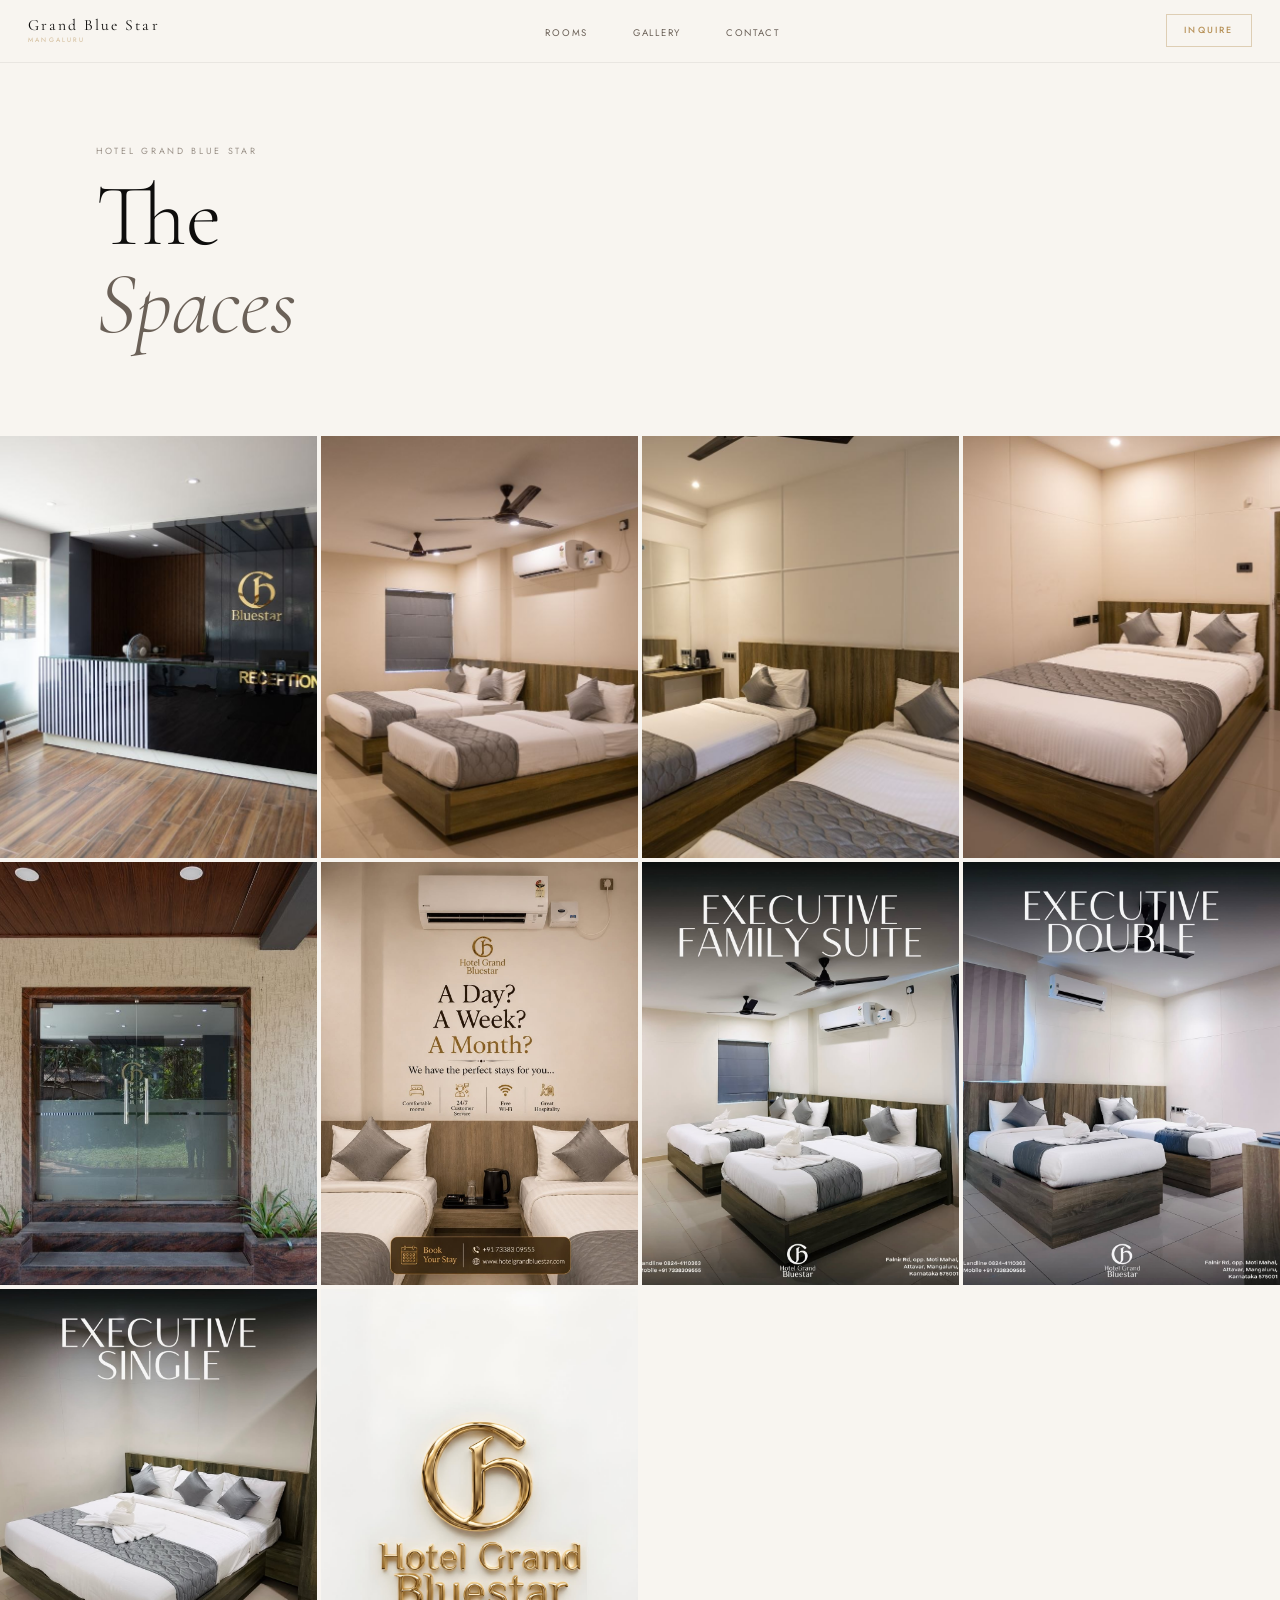
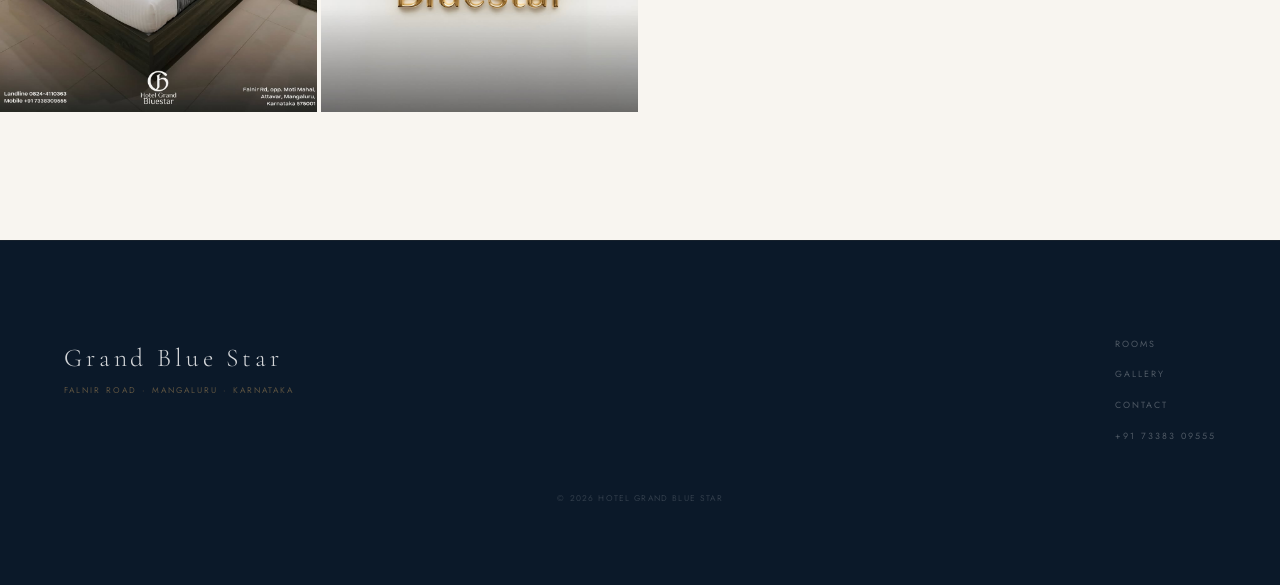
==== gallery.html @ 3f428240 "Rebuild: Multi-page luxury site with WhatsApp inquiry - Video hero replaces static crossfade on home" ====
<!DOCTYPE html>
<html lang="en">
<head>
  <meta charset="UTF-8">
  <meta name="viewport" content="width=device-width, initial-scale=1.0">
  <title>Gallery — Hotel Grand Blue Star</title>
  <meta name="description" content="A visual look inside Hotel Grand Blue Star, Mangaluru — rooms, spaces, and the atmosphere of a genuine coastal stay.">
  <link rel="preconnect" href="https://fonts.googleapis.com">
  <link rel="preconnect" href="https://fonts.gstatic.com" crossorigin>
  <link href="https://fonts.googleapis.com/css2?family=Cormorant+Garamond:ital,wght@0,300;0,400;1,300;1,400&family=Jost:wght@300;400;500&display=swap" rel="stylesheet">
  <link rel="icon" href="data:image/svg+xml,<svg xmlns='http://www.w3.org/2000/svg' viewBox='0 0 100 100'><rect width='100' height='100' rx='14' fill='%230B1929'/><text y='73' x='17' fill='%23B8935A' font-family='Georgia,serif' font-size='70' font-weight='300'>G</text></svg>">
  <link rel="stylesheet" href="styles.css">
</head>
<body>

  <header class="nav nav--solid" id="nav">
    <div class="nav-wrap">
      <a href="index.html" class="nav-brand">
        <span class="nav-name">Grand Blue Star</span>
        <span class="nav-place">Mangaluru</span>
      </a>
      <ul class="nav-desktop">
        <li><a href="rooms.html">Rooms</a></li>
        <li><a href="gallery.html" class="active">Gallery</a></li>
        <li><a href="contact.html">Contact</a></li>
      </ul>
      <div class="nav-right">
        <a href="contact.html" class="nav-inquire">Inquire</a>
        <button class="nav-menu" id="nav-menu" aria-label="Open menu">
          <span></span><span></span>
        </button>
      </div>
    </div>
  </header>

  <div class="nav-overlay" id="nav-overlay" aria-hidden="true">
    <button class="nav-overlay-close" id="nav-close">Close</button>
    <nav class="nav-overlay-links">
      <a href="index.html">Home</a>
      <a href="rooms.html">Rooms</a>
      <a href="gallery.html">Gallery</a>
      <a href="contact.html">Contact</a>
    </nav>
    <div class="nav-overlay-tel"><a href="tel:+917338309555">+91 73383 09555</a></div>
  </div>


  <!-- Page header -->
  <div class="pg-header page-start">
    <span class="label">Hotel Grand Blue Star</span>
    <h1 class="pg-title">The<br><em>Spaces</em></h1>
  </div>

  <!-- Gallery grid -->
  <div class="gl-grid">

    <figure class="gl-item">
      <img src="images/Hotel_Grand_Blue_Star.jpg"
           alt="Exterior of Hotel Grand Blue Star, Falnir Road, Mangaluru" loading="lazy">
    </figure>

    <figure class="gl-item">
      <img src="images/photo_2026-04-14_21-41-41.jpg"
           alt="Family Room at Hotel Grand Blue Star" loading="lazy">
    </figure>

    <figure class="gl-item">
      <img src="images/photo_2026-04-14_21-42-18.jpg"
           alt="Double Room at Hotel Grand Blue Star" loading="lazy">
    </figure>

    <figure class="gl-item">
      <img src="images/photo_2026-04-14_21-43-16.jpg"
           alt="Single Room at Hotel Grand Blue Star" loading="lazy">
    </figure>

    <figure class="gl-item">
      <img src="images/photo_2026-04-14_21-42-31.jpg"
           alt="Interior corridor at Hotel Grand Blue Star" loading="lazy">
    </figure>

    <figure class="gl-item">
      <img src="images/poster-1.jpg"
           alt="Hotel Grand Blue Star — a stay in comfort" loading="lazy">
    </figure>

    <figure class="gl-item">
      <img src="images/poster-2.jpg"
           alt="Premium comfort at Hotel Grand Blue Star" loading="lazy">
    </figure>

    <figure class="gl-item">
      <img src="images/poster-3.jpg"
           alt="Hotel Grand Blue Star — stay in style" loading="lazy">
    </figure>

    <figure class="gl-item">
      <img src="images/poster-4.jpg"
           alt="Hotel Grand Blue Star — Mangaluru hospitality" loading="lazy">
    </figure>

    <figure class="gl-item">
      <img src="images/poster-5.jpg"
           alt="Hotel Grand Blue Star — curated stays" loading="lazy">
    </figure>

  </div>


  <footer class="footer">
    <div class="footer-wrap">
      <div class="footer-brand">
        <span class="footer-name">Grand Blue Star</span>
        <span class="footer-sub">Falnir Road · Mangaluru · Karnataka</span>
      </div>
      <nav class="footer-nav">
        <a href="rooms.html">Rooms</a>
        <a href="gallery.html">Gallery</a>
        <a href="contact.html">Contact</a>
        <a href="tel:+917338309555">+91 73383 09555</a>
      </nav>
      <p class="footer-copy">&copy; 2026 Hotel Grand Blue Star</p>
    </div>
  </footer>

  <script>
    const overlay = document.getElementById('nav-overlay');
    document.getElementById('nav-menu').addEventListener('click', () => { overlay.classList.add('open'); overlay.removeAttribute('aria-hidden'); });
    document.getElementById('nav-close').addEventListener('click', () => { overlay.classList.remove('open'); overlay.setAttribute('aria-hidden', 'true'); });
    if (window.matchMedia('(prefers-reduced-motion: reduce)').matches) document.querySelectorAll('.reveal').forEach(el => el.classList.add('on'));
  </script>
</body>
</html>
---- styles.css ----
/* ═══════════════════════════════════════════════════════════════
   HOTEL GRAND BLUE STAR  —  Premium Boutique Hotel
   Mobile-First · Editorial · Minimal · Multi-Page
   ═══════════════════════════════════════════════════════════════ */

/* ── TOKENS ─────────────────────────────────────────────────── */
:root {
  --ink:    #0E0D0C;
  --paper:  #F8F5F0;
  --linen:  #EEEADF;
  --gold:   #B8935A;
  --fog:    #9A9188;
  --stone:  #6B6158;
  --dark:   #0B1929;

  --serif: 'Cormorant Garamond', Georgia, serif;
  --sans:  'Jost', system-ui, sans-serif;

  --ease:   cubic-bezier(0.16, 1, 0.3, 1);
  --smooth: cubic-bezier(0.25, 0.46, 0.45, 0.94);
}

/* ── RESET ──────────────────────────────────────────────────── */
*, *::before, *::after { margin: 0; padding: 0; box-sizing: border-box; }
html {
  scroll-behavior: smooth;
  font-size: 16px;
  -webkit-text-size-adjust: 100%;
  overflow-x: hidden;
}
body {
  font-family: var(--sans);
  background: var(--paper);
  color: var(--ink);
  line-height: 1.65;
  -webkit-font-smoothing: antialiased;
  -moz-osx-font-smoothing: grayscale;
  overflow-x: hidden;
}
img { display: block; max-width: 100%; object-fit: cover; }
a   { text-decoration: none; color: inherit; cursor: pointer; }
button { font-family: inherit; background: none; border: none; cursor: pointer; }

/* ── GLOBAL TYPE ────────────────────────────────────────────── */
.label {
  font-family: var(--sans);
  font-size: 0.56rem;
  font-weight: 400;
  letter-spacing: 0.3em;
  text-transform: uppercase;
  color: var(--fog);
  display: block;
}

/* The one and only link/button style */
.cta {
  display: inline-block;
  font-family: var(--sans);
  font-size: 0.58rem;
  font-weight: 500;
  letter-spacing: 0.24em;
  text-transform: uppercase;
  color: var(--gold);
  border-bottom: 1px solid rgba(184,147,90,0.3);
  padding-bottom: 0.2rem;
  transition: letter-spacing 0.4s var(--smooth), border-color 0.3s;
}
.cta:hover {
  letter-spacing: 0.32em;
  border-color: var(--gold);
  color: var(--gold);
}
.cta--light {
  color: rgba(255,255,255,0.75);
  border-bottom-color: rgba(255,255,255,0.25);
}
.cta--light:hover {
  color: #fff;
  border-color: rgba(255,255,255,0.7);
}

.gold-rule {
  width: 26px;
  height: 1px;
  background: var(--gold);
  margin: 1.6rem 0 2rem;
}

/* ── NAVIGATION ─────────────────────────────────────────────── */
.nav {
  position: fixed;
  top: 0; left: 0; right: 0;
  z-index: 300;
  padding: 1.4rem 1.75rem;
  transition: background 0.5s var(--smooth), padding 0.5s var(--smooth), box-shadow 0.5s;
}

.nav-wrap {
  max-width: 1500px;
  margin: 0 auto;
  display: flex;
  align-items: center;
  justify-content: space-between;
}

.nav-brand { display: flex; flex-direction: column; gap: 0.18rem; line-height: 1; }
.nav-name  {
  font-family: var(--serif);
  font-size: 0.98rem;
  font-weight: 400;
  letter-spacing: 0.13em;
  color: #fff;
  transition: color 0.5s;
}
.nav-place {
  font-family: var(--sans);
  font-size: 0.4rem;
  letter-spacing: 0.34em;
  text-transform: uppercase;
  color: rgba(184,147,90,0.6);
  display: none;
}

.nav-desktop { display: none; gap: 2.8rem; align-items: center; list-style: none; }
.nav-desktop a {
  font-family: var(--sans);
  font-size: 0.6rem;
  letter-spacing: 0.18em;
  text-transform: uppercase;
  color: rgba(255,255,255,0.62);
  transition: color 0.3s;
}
.nav-desktop a:hover,
.nav-desktop a.active { color: var(--gold); }

.nav-right { display: flex; align-items: center; gap: 1.25rem; }

.nav-inquire {
  font-family: var(--sans);
  font-size: 0.56rem;
  font-weight: 500;
  letter-spacing: 0.24em;
  text-transform: uppercase;
  color: var(--gold);
  border: 1px solid rgba(184,147,90,0.4);
  padding: 0.5rem 1.1rem;
  transition: background 0.3s, border-color 0.3s, color 0.3s;
  white-space: nowrap;
}
.nav-inquire:hover { background: var(--gold); border-color: var(--gold); color: var(--dark); }

/* Hamburger */
.nav-menu {
  display: flex;
  flex-direction: column;
  gap: 5px;
  padding: 4px;
}
.nav-menu span {
  display: block;
  width: 22px;
  height: 1px;
  background: rgba(255,255,255,0.7);
  transition: background 0.3s;
}
.nav-menu:hover span { background: var(--gold); }

/* Scrolled / solid state */
.nav--solid,
.nav.nav--solid {
  background: rgba(248, 245, 240, 0.97) !important;
  backdrop-filter: blur(22px);
  -webkit-backdrop-filter: blur(22px);
  padding: 0.9rem 1.75rem !important;
  box-shadow: 0 1px 0 rgba(0,0,0,0.06);
}
.nav--solid .nav-name,
.nav.nav--solid .nav-name  { color: var(--ink) !important; }
.nav--solid .nav-place,
.nav.nav--solid .nav-place { display: block; }
.nav--solid .nav-desktop a,
.nav.nav--solid .nav-desktop a { color: var(--stone) !important; }
.nav--solid .nav-desktop a:hover,
.nav.nav--solid .nav-desktop a:hover { color: var(--gold) !important; }
.nav--solid .nav-menu span,
.nav.nav--solid .nav-menu span { background: var(--ink); }

/* Mobile full-screen nav overlay */
.nav-overlay {
  position: fixed;
  inset: 0;
  z-index: 400;
  background: var(--dark);
  display: flex;
  flex-direction: column;
  justify-content: center;
  align-items: center;
  text-align: center;
  gap: 0;
  opacity: 0;
  visibility: hidden;
  transition: opacity 0.4s var(--smooth), visibility 0.4s;
}
.nav-overlay.open { opacity: 1; visibility: visible; }

.nav-overlay-close {
  position: absolute;
  top: 1.5rem;
  right: 1.75rem;
  font-family: var(--sans);
  font-size: 0.55rem;
  letter-spacing: 0.28em;
  text-transform: uppercase;
  color: rgba(255,255,255,0.4);
  transition: color 0.3s;
  padding: 0.5rem;
}
.nav-overlay-close:hover { color: var(--gold); }

.nav-overlay-links {
  display: flex;
  flex-direction: column;
  gap: 0.5rem;
}
.nav-overlay-links a {
  font-family: var(--serif);
  font-style: italic;
  font-size: clamp(2.5rem, 10vw, 4rem);
  font-weight: 300;
  color: rgba(255,255,255,0.75);
  letter-spacing: 0.02em;
  padding: 0.4rem 2rem;
  transition: color 0.3s;
}
.nav-overlay-links a:hover { color: var(--gold); }

.nav-overlay-tel {
  position: absolute;
  bottom: 2.5rem;
  font-family: var(--sans);
  font-size: 0.6rem;
  letter-spacing: 0.2em;
  color: rgba(255,255,255,0.28);
}
.nav-overlay-tel a:hover { color: var(--gold); }

/* ── FOOTER ─────────────────────────────────────────────────── */
.footer {
  background: var(--dark);
  padding: 5rem 1.75rem 4rem;
  border-top: 1px solid rgba(184,147,90,0.07);
}
.footer-wrap {
  max-width: 1500px;
  margin: 0 auto;
  display: flex;
  flex-direction: column;
  align-items: center;
  text-align: center;
  gap: 2.5rem;
}
.footer-name {
  display: block;
  font-family: var(--serif);
  font-size: 1.6rem;
  font-weight: 300;
  color: rgba(255,255,255,0.82);
  letter-spacing: 0.15em;
  margin-bottom: 0.3rem;
}
.footer-sub {
  display: block;
  font-size: 0.52rem;
  letter-spacing: 0.24em;
  text-transform: uppercase;
  color: rgba(184,147,90,0.48);
}
.footer-nav { display: flex; flex-wrap: wrap; justify-content: center; gap: 1.5rem 2.5rem; }
.footer-nav a {
  font-size: 0.56rem;
  letter-spacing: 0.22em;
  text-transform: uppercase;
  color: rgba(255,255,255,0.28);
  transition: color 0.3s;
}
.footer-nav a:hover { color: var(--gold); }
.footer-copy {
  font-size: 0.52rem;
  letter-spacing: 0.14em;
  color: rgba(255,255,255,0.16);
  text-transform: uppercase;
}

/* ── SCROLL REVEAL ──────────────────────────────────────────── */
.reveal {
  opacity: 0;
  transform: translateY(24px);
  transition: opacity 1.1s var(--ease), transform 1.1s var(--ease);
}
.reveal.on { opacity: 1; transform: translateY(0); }

/* ── INNER PAGE LAYOUT ──────────────────────────────────────── */
/* Padding for nav on non-hero pages */
.page-start { padding-top: 5rem; }

/* Page header section */
.pg-header {
  padding: 5.5rem 1.75rem 3.5rem;
  background: var(--paper);
}
.pg-header .label { margin-bottom: 0.8rem; }
.pg-title {
  font-family: var(--serif);
  font-size: clamp(3rem, 9vw, 5.5rem);
  font-weight: 300;
  color: var(--ink);
  line-height: 1.0;
}
.pg-title em { font-style: italic; color: var(--stone); }


/* ══════════════════════════════════════════════════════════════
   HOME PAGE
   ══════════════════════════════════════════════════════════════ */

/* ── HOME HERO (Video) ──────────────────────────────────────── */
.h-hero {
  position: relative;
  height: 100vh;
  height: 100svh;
  min-height: 640px;
  overflow: hidden;
  display: flex;
  align-items: center;
  justify-content: center;
}

.h-hero-media { position: absolute; inset: 0; z-index: 0; }
.h-hero-video {
  width: 100%;
  height: 100%;
  object-fit: cover;
  object-position: center;
}
.h-hero-veil {
  position: absolute;
  inset: 0;
  background:
    radial-gradient(ellipse at 50% 52%,
      rgba(8, 12, 22, 0.7) 0%,
      rgba(8, 12, 22, 0.35) 50%,
      rgba(8, 12, 22, 0.15) 100%),
    linear-gradient(
      to bottom,
      rgba(8,12,22,0.32) 0%,
      rgba(8,12,22,0.08) 38%,
      rgba(8,12,22,0.6)  100%
    );
}

.h-hero-body {
  position: relative;
  z-index: 1;
  text-align: center;
  padding: 0 1.75rem;
  display: flex;
  flex-direction: column;
  align-items: center;
  animation: fadeUp 1.2s var(--ease) 0.1s both;
}

@keyframes fadeUp {
  from { opacity: 0; transform: translateY(22px); }
  to   { opacity: 1; transform: translateY(0); }
}

.h-hero-place {
  font-family: var(--sans);
  font-size: 0.54rem;
  letter-spacing: 0.34em;
  text-transform: uppercase;
  color: rgba(184,147,90,0.78);
  margin-bottom: 1.8rem;
}

.h-hero-title {
  font-family: var(--serif);
  font-size: clamp(4.2rem, 17vw, 9.5rem);
  font-weight: 300;
  color: #fff;
  line-height: 0.92;
  letter-spacing: -0.01em;
  margin-bottom: 1.3rem;
}
.h-hero-title em {
  font-style: italic;
  display: block;
}

.h-hero-sub {
  font-family: var(--serif);
  font-style: italic;
  font-size: clamp(0.88rem, 2.5vw, 1.05rem);
  color: rgba(255,255,255,0.5);
  letter-spacing: 0.04em;
  margin-bottom: 2.8rem;
}

/* Scroll thread */
.h-hero-foot {
  position: absolute;
  bottom: 0;
  left: 50%;
  transform: translateX(-50%);
  z-index: 1;
  width: 1px;
  height: 54px;
  overflow: hidden;
}
.h-hero-foot::after {
  content: '';
  position: absolute;
  top: 0; left: 0;
  width: 100%; height: 100%;
  background: linear-gradient(to bottom, rgba(184,147,90,0.65), transparent);
  animation: drip 2.8s ease-in-out infinite;
}
@keyframes drip {
  0%   { clip-path: inset(0 0 100% 0); }
  46%  { clip-path: inset(0 0 0 0); }
  56%  { clip-path: inset(0 0 0 0); }
  100% { clip-path: inset(100% 0 0 0); }
}

/* ── HOME BRAND INTERLUDE ───────────────────────────────────── */
.h-brand {
  background: var(--paper);
  padding: 7rem 1.75rem 8rem;
}
.h-brand-inner {
  max-width: 580px;
}
.h-brand-head {
  font-family: var(--serif);
  font-style: italic;
  font-size: clamp(1.8rem, 6vw, 3rem);
  font-weight: 300;
  color: var(--ink);
  line-height: 1.38;
  margin-top: 0.6rem;
  margin-bottom: 1.8rem;
}
.h-brand-body {
  font-family: var(--sans);
  font-size: 0.88rem;
  font-weight: 300;
  color: var(--stone);
  line-height: 2.05;
  max-width: 440px;
  margin-bottom: 2.5rem;
}

/* ── HOME ROOMS PREVIEW ─────────────────────────────────────── */
.h-rooms {
  background: var(--linen);
  padding: 7rem 0 8rem;
}
.h-rooms-hd {
  padding: 0 1.75rem 4rem;
}

.h-rooms-grid {
  display: flex;
  flex-direction: column;
  gap: 2px;
}

.h-room {
  display: block;
  position: relative;
  overflow: hidden;
  background: var(--paper);
}
.h-room-img {
  width: 100%;
  aspect-ratio: 4 / 3;
  overflow: hidden;
}
.h-room-img img {
  width: 100%; height: 100%;
  transition: transform 1.2s var(--ease);
}
.h-room:hover .h-room-img img { transform: scale(1.04); }

.h-room-label {
  padding: 1.6rem 1.75rem 2rem;
  display: flex;
  align-items: flex-end;
  justify-content: space-between;
  gap: 1rem;
}
.h-room-name {
  font-family: var(--serif);
  font-size: 1.5rem;
  font-weight: 300;
  color: var(--ink);
}


/* ══════════════════════════════════════════════════════════════
   ROOMS LISTING PAGE
   ══════════════════════════════════════════════════════════════ */

.rl-room {
  display: flex;
  flex-direction: column;
  background: var(--paper);
}
.rl-room + .rl-room { margin-top: 2px; background: var(--linen); }
.rl-room:nth-child(even) { background: var(--linen); }

.rl-room-visual {
  width: 100%;
  overflow: hidden;
  flex-shrink: 0;
}
.rl-room-visual img {
  width: 100%;
  aspect-ratio: 4 / 3;
  transition: transform 1.3s var(--ease);
}
.rl-room:hover .rl-room-visual img { transform: scale(1.03); }

.rl-room-text {
  padding: 3.5rem 1.75rem 4.5rem;
}
.rl-room-text .label { margin-bottom: 0.7rem; }

.rl-room-title {
  font-family: var(--serif);
  font-size: clamp(2.2rem, 7vw, 3.8rem);
  font-weight: 300;
  color: var(--ink);
  line-height: 1.06;
  margin-bottom: 1.4rem;
}
.rl-room-title em { font-style: italic; color: var(--stone); }

.rl-room-desc {
  font-size: 0.88rem;
  font-weight: 300;
  color: var(--stone);
  line-height: 2;
  max-width: 400px;
  margin-bottom: 2.2rem;
}


/* ══════════════════════════════════════════════════════════════
   ROOM DETAIL PAGE
   ══════════════════════════════════════════════════════════════ */

.rd-hero {
  position: relative;
  width: 100%;
  height: 65vh;
  min-height: 380px;
  overflow: hidden;
}
.rd-hero img {
  position: absolute;
  inset: 0;
  width: 100%; height: 100%;
  object-fit: cover;
  object-position: center;
}
.rd-hero-veil {
  position: absolute;
  inset: 0;
  background: linear-gradient(to bottom, transparent 45%, rgba(8,12,22,0.42) 100%);
}
.rd-hero-tag {
  position: absolute;
  bottom: 2rem;
  left: 1.75rem;
}
.rd-hero-tag .label { color: rgba(184,147,90,0.75); margin-bottom: 0.4rem; }
.rd-hero-name {
  font-family: var(--serif);
  font-size: clamp(2rem, 7vw, 3.5rem);
  font-weight: 300;
  color: #fff;
  line-height: 1.0;
}

.rd-body {
  padding: 4.5rem 1.75rem 3rem;
  max-width: 680px;
}
.rd-desc {
  font-family: var(--serif);
  font-style: italic;
  font-size: clamp(1.25rem, 3.5vw, 1.7rem);
  font-weight: 300;
  color: var(--ink);
  line-height: 1.5;
  margin-bottom: 2rem;
}
.rd-body-text {
  font-size: 0.88rem;
  font-weight: 300;
  color: var(--stone);
  line-height: 2;
  margin-bottom: 3.5rem;
}

/* Amenities */
.rd-amenities { padding: 0 1.75rem 4.5rem; }
.rd-amenities-title {
  font-family: var(--sans);
  font-size: 0.56rem;
  letter-spacing: 0.3em;
  text-transform: uppercase;
  color: var(--fog);
  margin-bottom: 1.6rem;
}
.rd-amenities-list {
  list-style: none;
  display: grid;
  grid-template-columns: 1fr 1fr;
  gap: 0;
}
.rd-amenities-list li {
  font-size: 0.85rem;
  font-weight: 300;
  color: var(--stone);
  padding: 0.75rem 0;
  border-bottom: 1px solid rgba(184,147,90,0.12);
  display: flex;
  align-items: center;
  gap: 0.6rem;
}
.rd-amenities-list li::before {
  content: '·';
  color: var(--gold);
  font-size: 1.1rem;
  line-height: 1;
}

/* Back link */
.rd-back {
  display: inline-flex;
  align-items: center;
  gap: 0.5rem;
  font-family: var(--sans);
  font-size: 0.56rem;
  letter-spacing: 0.22em;
  text-transform: uppercase;
  color: var(--fog);
  padding: 0 1.75rem 4rem;
  transition: color 0.3s;
}
.rd-back:hover { color: var(--gold); }

/* ── INQUIRY FORM ───────────────────────────────────────────── */
.inquiry-section {
  background: var(--linen);
  padding: 5.5rem 1.75rem 7rem;
}
.inquiry-section .label { margin-bottom: 0.7rem; }
.inquiry-title {
  font-family: var(--serif);
  font-size: clamp(2rem, 6vw, 3rem);
  font-weight: 300;
  color: var(--ink);
  line-height: 1.08;
  margin-top: 0.4rem;
  margin-bottom: 0.6rem;
}
.inquiry-title em { font-style: italic; color: var(--stone); }
.inquiry-sub {
  font-size: 0.82rem;
  font-weight: 300;
  color: var(--fog);
  margin-bottom: 3rem;
  max-width: 400px;
  line-height: 1.85;
}

.inquiry-form { max-width: 540px; }

.field {
  border-bottom: 1px solid rgba(184,147,90,0.18);
  padding: 1.1rem 0;
}
.field:first-child { border-top: 1px solid rgba(184,147,90,0.18); }

.field-label {
  display: block;
  font-family: var(--sans);
  font-size: 0.5rem;
  font-weight: 400;
  letter-spacing: 0.28em;
  text-transform: uppercase;
  color: var(--fog);
  margin-bottom: 0.45rem;
}

.field input,
.field select,
.field textarea {
  width: 100%;
  background: transparent;
  border: none;
  outline: none;
  font-family: var(--sans);
  font-size: 0.92rem;
  font-weight: 300;
  color: var(--ink);
  padding: 0;
  appearance: none;
  -webkit-appearance: none;
}
.field input::placeholder,
.field textarea::placeholder { color: rgba(107,97,88,0.45); }
.field select { cursor: pointer; background-image: url("data:image/svg+xml,%3Csvg xmlns='http://www.w3.org/2000/svg' width='12' height='7' viewBox='0 0 12 7'%3E%3Cpath d='M1 1l5 5 5-5' stroke='%239A9188' stroke-width='1' fill='none' stroke-linecap='round'/%3E%3C/svg%3E"); background-repeat: no-repeat; background-position: right 0 center; padding-right: 1.5rem; }
.field textarea { resize: none; line-height: 1.7; }

.field-row { display: grid; grid-template-columns: 1fr 1fr; gap: 1.5rem; }

.form-submit-wrap { margin-top: 2.5rem; }
.form-submit-note {
  font-size: 0.6rem;
  color: var(--fog);
  margin-top: 0.75rem;
  letter-spacing: 0.06em;
}

/* WA icon on submit CTA */
.cta-wa::before {
  content: '';
  display: inline-block;
  width: 10px;
  height: 10px;
  background: url("data:image/svg+xml,%3Csvg xmlns='http://www.w3.org/2000/svg' viewBox='0 0 24 24' fill='%23B8935A'%3E%3Cpath d='M17.47 14.38c-.3-.15-1.76-.87-2.03-.97-.27-.1-.47-.15-.67.15-.2.3-.77.97-.94 1.16-.17.2-.35.22-.64.08-.3-.15-1.26-.46-2.39-1.48-.88-.79-1.48-1.76-1.65-2.06-.17-.3-.02-.46.13-.6.13-.13.3-.35.45-.52.15-.17.2-.3.3-.5.1-.2.05-.37-.02-.52-.08-.15-.67-1.61-.92-2.21-.24-.58-.49-.5-.67-.51h-.57c-.2 0-.52.07-.79.37-.27.3-1.04 1.02-1.04 2.48s1.06 2.87 1.21 3.07c.15.2 2.1 3.2 5.08 4.49.71.3 1.26.49 1.69.62.71.23 1.36.2 1.87.12.57-.08 1.76-.72 2.01-1.41.25-.69.25-1.29.17-1.41-.07-.12-.27-.2-.57-.35ZM12.05 21.5h-.01a9.87 9.87 0 0 1-5.03-1.38l-.36-.21-3.74.98 1-3.65-.24-.37a9.86 9.86 0 0 1-1.51-5.26c0-5.45 4.44-9.88 9.89-9.88 2.64 0 5.12 1.03 6.99 2.9a9.83 9.83 0 0 1 2.89 7c0 5.45-4.44 9.88-9.88 9.88Zm8.41-18.3A11.82 11.82 0 0 0 12.05 0C5.5 0 .16 5.34.16 11.89c0 2.1.55 4.14 1.59 5.95L.06 24l6.3-1.65a11.88 11.88 0 0 0 5.68 1.45h.01c6.55 0 11.89-5.34 11.89-11.89a11.82 11.82 0 0 0-3.48-8.41Z'/%3E%3C/svg%3E") no-repeat center;
  margin-right: 0.5rem;
  vertical-align: middle;
}


/* ══════════════════════════════════════════════════════════════
   GALLERY PAGE
   ══════════════════════════════════════════════════════════════ */

.gl-grid {
  padding: 0 1.75rem 7rem;
  display: grid;
  grid-template-columns: 1fr 1fr;
  gap: 4px;
}
.gl-item { overflow: hidden; }
.gl-item img {
  width: 100%;
  aspect-ratio: 3 / 4;
  transition: transform 0.9s var(--ease);
}
.gl-item:hover img { transform: scale(1.03); }
/* First item spans 2 cols for visual interest */
.gl-item:first-child { grid-column: 1 / -1; }
.gl-item:first-child img { aspect-ratio: 16 / 9; }


/* ══════════════════════════════════════════════════════════════
   CONTACT PAGE
   ══════════════════════════════════════════════════════════════ */

.ct-wrap {
  display: flex;
  flex-direction: column;
}

.ct-info {
  padding: 4.5rem 1.75rem 4rem;
}
.ct-info .label { margin-bottom: 0.7rem; }
.ct-title {
  font-family: var(--serif);
  font-size: clamp(2.5rem, 8vw, 4.5rem);
  font-weight: 300;
  color: var(--ink);
  line-height: 1.05;
  margin-top: 0.4rem;
  margin-bottom: 2rem;
}
.ct-title em { font-style: italic; color: var(--stone); }

.ct-address {
  font-style: normal;
  font-size: 0.88rem;
  font-weight: 300;
  color: var(--fog);
  line-height: 1.9;
  margin-bottom: 2.5rem;
}

.ct-list { border-top: 1px solid rgba(184,147,90,0.14); }
.ct-row {
  display: grid;
  grid-template-columns: 5rem 1fr;
  gap: 1rem;
  align-items: baseline;
  padding: 1.1rem 0;
  border-bottom: 1px solid rgba(184,147,90,0.14);
}
.ct-row dt {
  font-size: 0.52rem;
  letter-spacing: 0.24em;
  text-transform: uppercase;
  color: var(--fog);
}
.ct-row dd {
  font-size: 0.9rem;
  font-weight: 300;
  color: var(--ink);
}
.ct-row dd a { transition: color 0.3s; }
.ct-row dd a:hover { color: var(--gold); }

.ct-map {
  width: 100%;
  height: 320px;
  overflow: hidden;
}
.ct-map iframe {
  display: block; width: 100%; height: 100%;
  border: none;
  filter: grayscale(20%) contrast(1.04);
}

.ct-form-section {
  background: var(--linen);
  padding: 5.5rem 1.75rem 7rem;
}


/* ── PREFERS REDUCED MOTION ─────────────────────────────────── */
@media (prefers-reduced-motion: reduce) {
  *, *::before, *::after { animation-duration: 0.01ms !important; transition-duration: 0.01ms !important; }
  .reveal { opacity: 1; transform: none; }
}


/* ════════════════════════════════════════════════════════════════
   TABLET  768px +
   ════════════════════════════════════════════════════════════════ */
@media (min-width: 768px) {

  /* Nav */
  .nav { padding: 1.8rem 2.5rem; }
  .nav--solid { padding: 1.05rem 2.5rem !important; }
  .nav-desktop { display: flex; }
  .nav-menu { display: none; }
  .nav-place { display: block; }

  /* Home brand */
  .h-brand { padding: 9rem 4rem 10rem; }

  /* Home rooms — 3 columns */
  .h-rooms { padding: 8rem 0 9rem; }
  .h-rooms-hd { padding: 0 4rem 4.5rem; }
  .h-rooms-grid {
    flex-direction: row;
    gap: 2px;
  }
  .h-room { flex: 1; }
  .h-room-img { aspect-ratio: unset; height: 55vw; max-height: 520px; }

  /* Rooms listing — side by side */
  .rl-room { flex-direction: row; min-height: 65vh; }
  .rl-room:nth-child(even) { flex-direction: row-reverse; }
  .rl-room-visual { flex: 1.3; }
  .rl-room-visual img { width: 100%; height: 100%; aspect-ratio: unset; }
  .rl-room-text { flex: 1; padding: 4rem; display: flex; flex-direction: column; justify-content: center; }

  /* Room detail */
  .rd-hero { height: 72vh; }
  .rd-body { padding: 5.5rem 4rem 3.5rem; }
  .rd-amenities { padding: 0 4rem 5rem; }
  .rd-amenities-list { grid-template-columns: 1fr 1fr 1fr; }
  .rd-back { padding: 0 4rem 5.5rem; }
  .inquiry-section { padding: 6.5rem 4rem 8rem; }

  /* Gallery */
  .gl-grid { padding: 0 0 8rem; gap: 4px; grid-template-columns: repeat(3, 1fr); }
  .gl-item:first-child { grid-column: span 1; }
  .gl-item:first-child img { aspect-ratio: 3 / 4; }

  /* Contact */
  .ct-wrap { flex-direction: row; align-items: stretch; }
  .ct-info { flex: 1; padding: 6rem 4rem; }
  .ct-map { flex: 1.1; height: auto; min-height: 480px; }
  .ct-form-section { padding: 6.5rem 4rem 8rem; }

  /* Page header */
  .pg-header { padding: 7rem 4rem 4rem; }

  /* Footer */
  .footer { padding: 6rem 4rem 5rem; }
  .footer-wrap { flex-direction: row; text-align: left; align-items: flex-start; justify-content: space-between; flex-wrap: wrap; gap: 3rem; }
  .footer-brand { flex: none; }
  .footer-nav { flex: none; flex-direction: column; gap: 1rem; }
  .footer-copy { flex: 0 0 100%; text-align: center; }
}


/* ════════════════════════════════════════════════════════════════
   DESKTOP  1024px +
   ════════════════════════════════════════════════════════════════ */
@media (min-width: 1024px) {

  .nav { padding: 2rem 4rem; }
  .nav--solid { padding: 1.1rem 4rem !important; }

  .h-hero-title { font-size: clamp(5rem, 13vw, 9.5rem); }

  .h-brand { padding: 10rem 5rem 11rem; }

  .h-rooms { padding: 9rem 0 10rem; }
  .h-rooms-hd { padding: 0 5rem 5rem; }
  .h-room-img { height: 48vw; max-height: 580px; }

  .rl-room { min-height: 72vh; }
  .rl-room-text { padding: 5rem; }

  .rd-hero { height: 78vh; }
  .rd-body { padding: 6rem 5.5rem 3.5rem; }
  .rd-amenities { padding: 0 5.5rem 5.5rem; }
  .rd-back { padding: 0 5.5rem 5.5rem; }
  .inquiry-section { padding: 7.5rem 5.5rem 9rem; }

  .ct-info { padding: 7.5rem 5.5rem 7.5rem; }
  .ct-form-section { padding: 7.5rem 5.5rem 9rem; }

  .pg-header { padding: 8rem 5.5rem 5rem; }
}


/* ════════════════════════════════════════════════════════════════
   WIDE  1280px +
   ════════════════════════════════════════════════════════════════ */
@media (min-width: 1280px) {

  .nav { padding: 2.2rem 5rem; }
  .nav--solid { padding: 1.2rem 5rem !important; }

  .h-brand { padding: 11rem 6rem 12rem; }
  .h-rooms-hd { padding: 0 6rem 5rem; }

  .rl-room-text { padding: 6rem; }

  .rd-body { padding: 7rem 6rem 4rem; }
  .rd-amenities { padding: 0 6rem 6rem; }
  .rd-back { padding: 0 6rem 6rem; }
  .inquiry-section { padding: 8rem 6rem 10rem; }

  .ct-info { padding: 9rem 6rem; }
  .ct-form-section { padding: 8rem 6rem 10rem; }

  .pg-header { padding: 9rem 6rem 5.5rem; }

  .gl-grid { grid-template-columns: repeat(4, 1fr); }
}
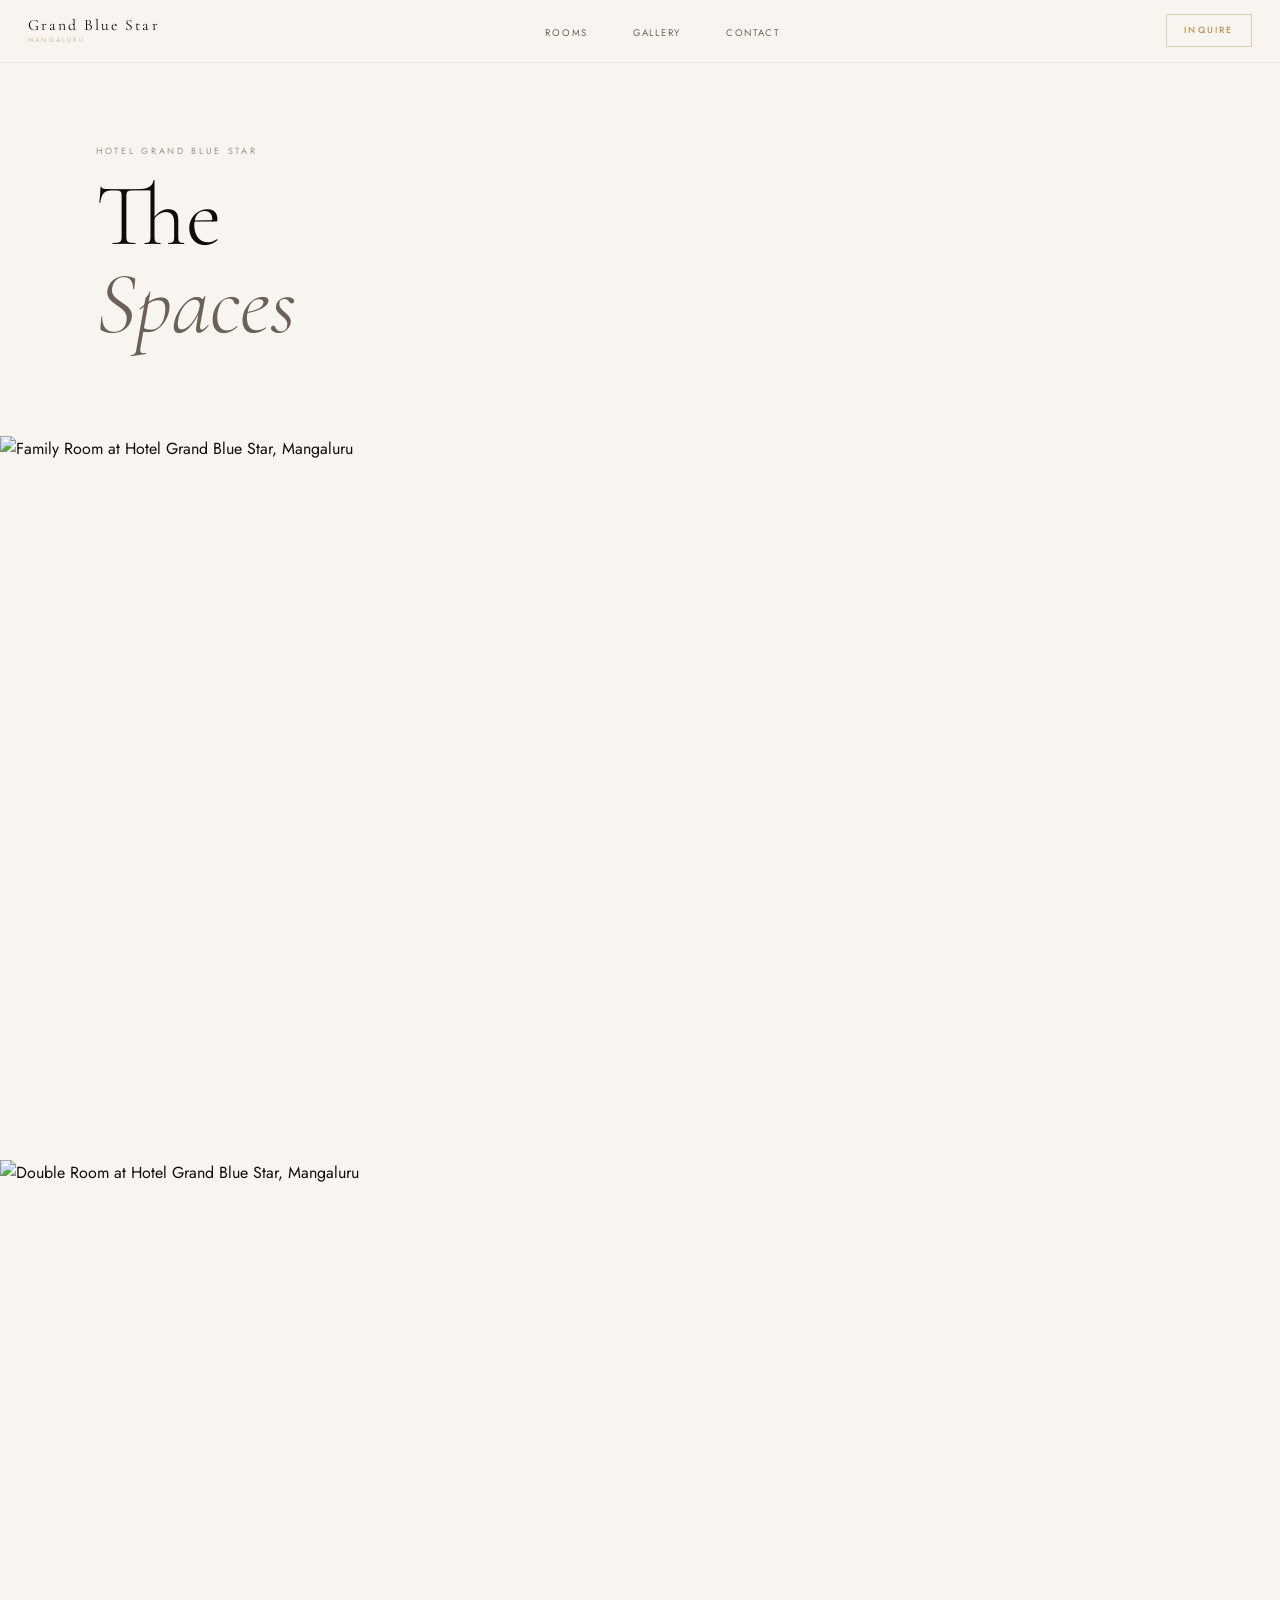
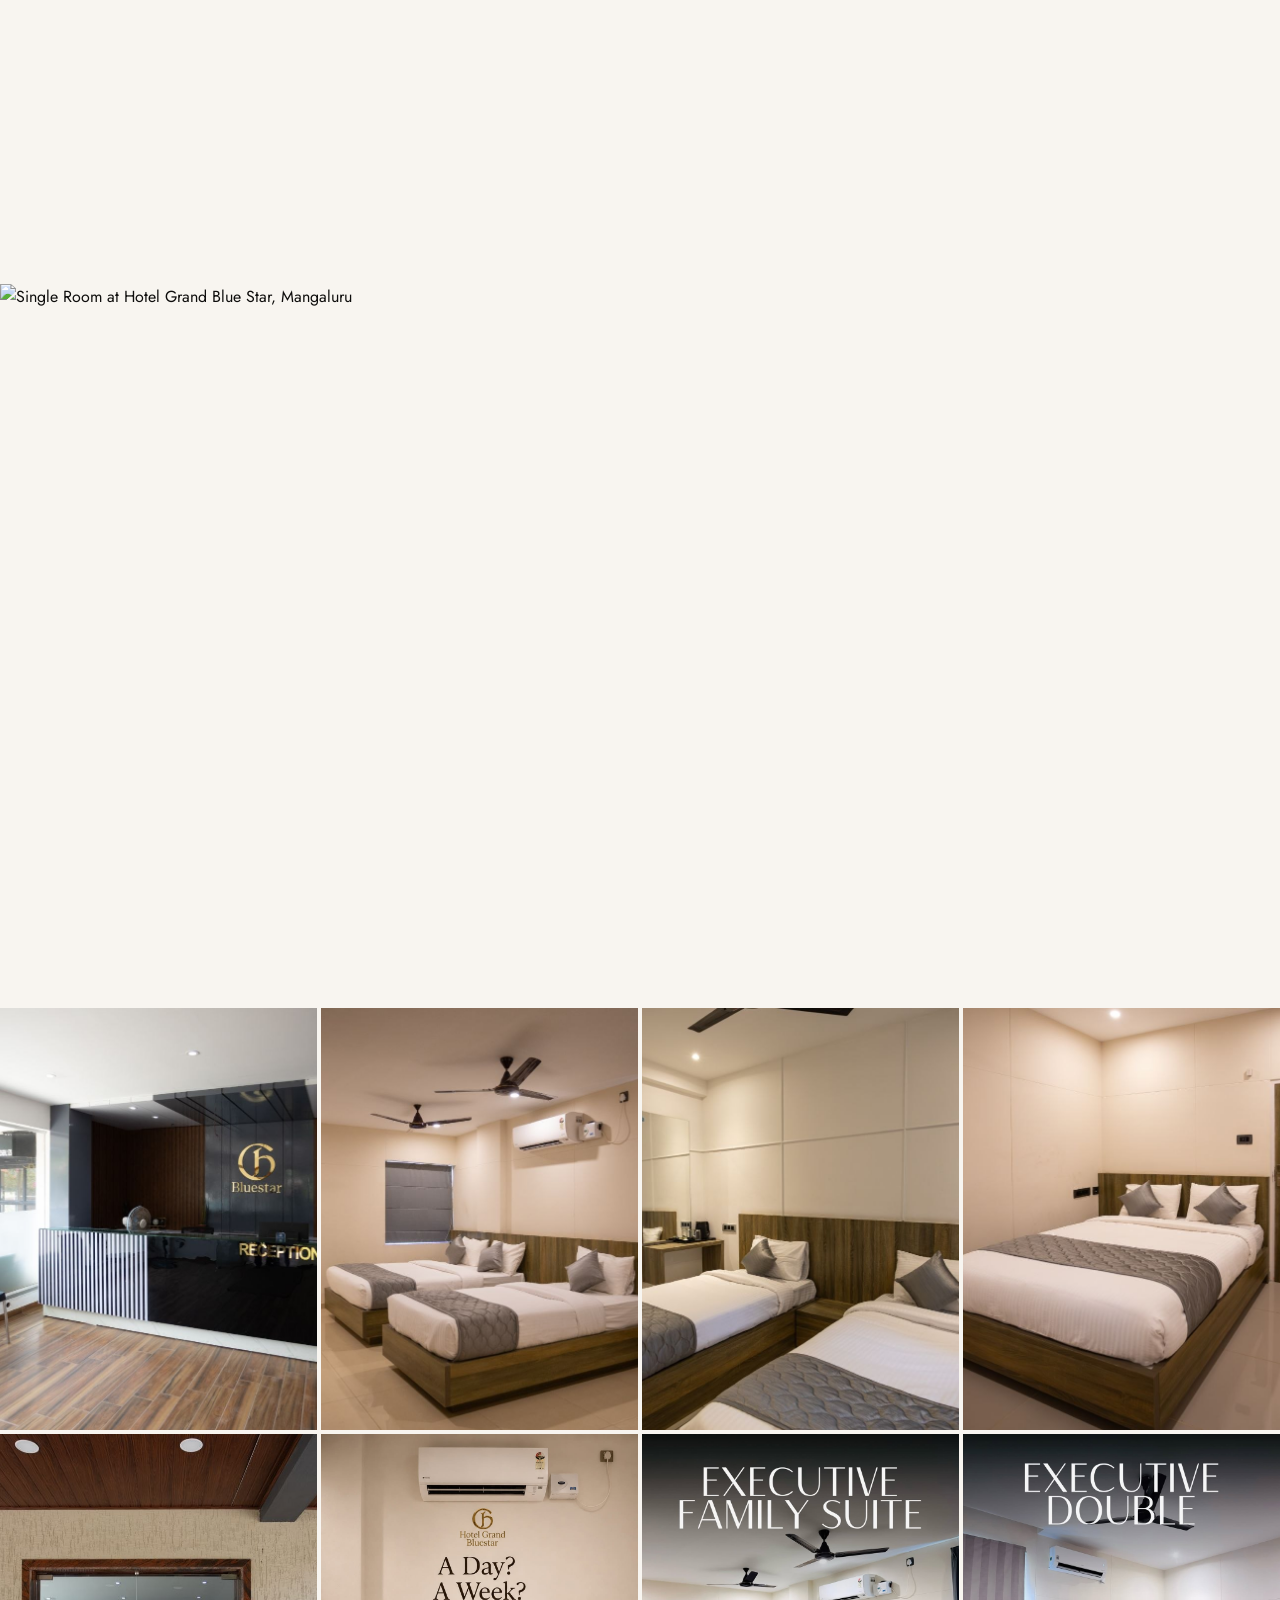
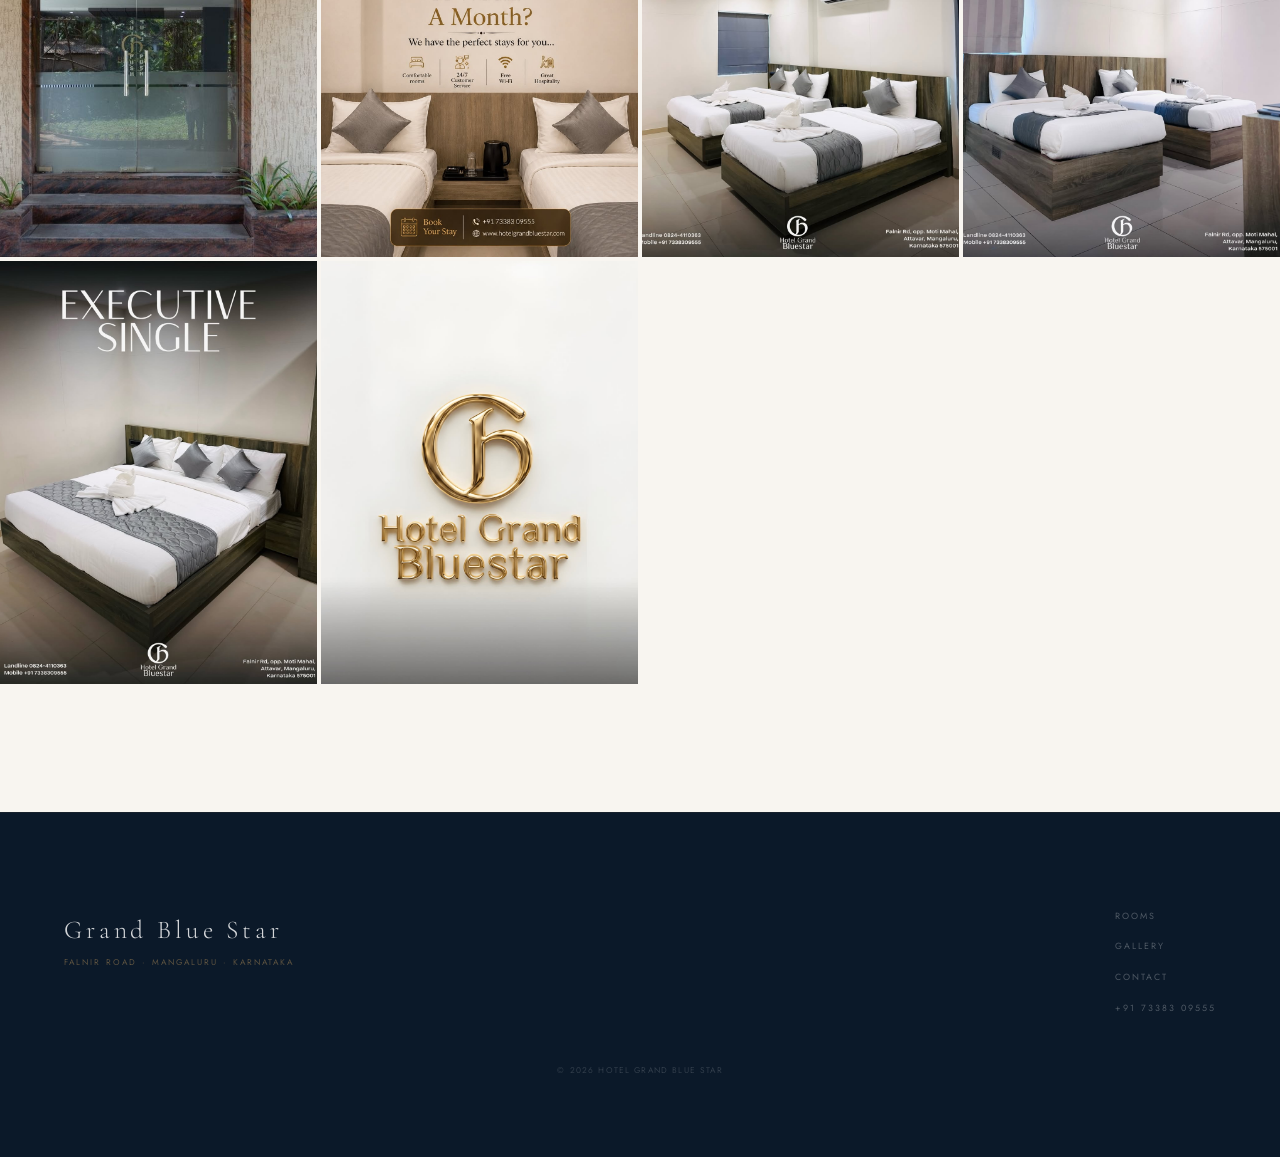
==== commit 7ba2e733: "Add professional landscape room photos + luxury atmosphere section - Replace WhatsApp square photos " ====
--- a/gallery.html
+++ b/gallery.html
@@ -53,6 +53,21 @@
 
   <!-- Gallery grid -->
   <div class="gl-grid">
+
+    <figure class="gl-item gl-item--wide">
+      <img src="images/room-family-wide.png"
+           alt="Family Room at Hotel Grand Blue Star, Mangaluru" loading="lazy">
+    </figure>
+
+    <figure class="gl-item gl-item--wide">
+      <img src="images/room-double-wide.png"
+           alt="Double Room at Hotel Grand Blue Star, Mangaluru" loading="lazy">
+    </figure>
+
+    <figure class="gl-item gl-item--wide">
+      <img src="images/room-single-wide.png"
+           alt="Single Room at Hotel Grand Blue Star, Mangaluru" loading="lazy">
+    </figure>
 
     <figure class="gl-item">
       <img src="images/Hotel_Grand_Blue_Star.jpg"
--- a/styles.css
+++ b/styles.css
@@ -765,9 +765,9 @@
   transition: transform 0.9s var(--ease);
 }
 .gl-item:hover img { transform: scale(1.03); }
-/* First item spans 2 cols for visual interest */
-.gl-item:first-child { grid-column: 1 / -1; }
-.gl-item:first-child img { aspect-ratio: 16 / 9; }
+/* Wide landscape items span full width */
+.gl-item--wide { grid-column: 1 / -1; }
+.gl-item--wide img { aspect-ratio: 16 / 9; }
 
 
 /* ══════════════════════════════════════════════════════════════
@@ -842,6 +842,34 @@
   padding: 5.5rem 1.75rem 7rem;
 }
 
+
+/* ── HOME ATMOSPHERE (dark section) ────────────────────────── */
+.h-atmo {
+  background: var(--dark);
+  padding: 8rem 1.75rem 9rem;
+  border-top: 1px solid rgba(184,147,90,0.08);
+}
+.h-atmo-inner { max-width: 560px; }
+.h-atmo-inner .label { color: rgba(184,147,90,0.5); }
+.h-atmo-inner .gold-rule { background: rgba(184,147,90,0.35); }
+.h-atmo-heading {
+  font-family: var(--serif);
+  font-size: clamp(2.5rem, 8vw, 4.5rem);
+  font-weight: 300;
+  color: rgba(255,255,255,0.88);
+  line-height: 1.1;
+  margin-top: 0.5rem;
+  margin-bottom: 1.8rem;
+}
+.h-atmo-heading em { font-style: italic; color: var(--gold); }
+.h-atmo-body {
+  font-size: 0.88rem;
+  font-weight: 300;
+  color: rgba(255,255,255,0.36);
+  line-height: 2;
+  margin-bottom: 2.8rem;
+  max-width: 400px;
+}
 
 /* ── PREFERS REDUCED MOTION ─────────────────────────────────── */
 @media (prefers-reduced-motion: reduce) {
@@ -892,8 +920,10 @@
 
   /* Gallery */
   .gl-grid { padding: 0 0 8rem; gap: 4px; grid-template-columns: repeat(3, 1fr); }
-  .gl-item:first-child { grid-column: span 1; }
-  .gl-item:first-child img { aspect-ratio: 3 / 4; }
+  .gl-item:not(.gl-item--wide) img { aspect-ratio: 3 / 4; }
+
+  /* Home atmosphere */
+  .h-atmo { padding: 10rem 4rem 11rem; }
 
   /* Contact */
   .ct-wrap { flex-direction: row; align-items: stretch; }
@@ -929,6 +959,8 @@
   .h-rooms-hd { padding: 0 5rem 5rem; }
   .h-room-img { height: 48vw; max-height: 580px; }
 
+  .h-atmo { padding: 11rem 5.5rem 12rem; }
+
   .rl-room { min-height: 72vh; }
   .rl-room-text { padding: 5rem; }
 
@@ -956,6 +988,8 @@
   .h-brand { padding: 11rem 6rem 12rem; }
   .h-rooms-hd { padding: 0 6rem 5rem; }
 
+  .h-atmo { padding: 12rem 6rem 13rem; }
+
   .rl-room-text { padding: 6rem; }
 
   .rd-body { padding: 7rem 6rem 4rem; }
